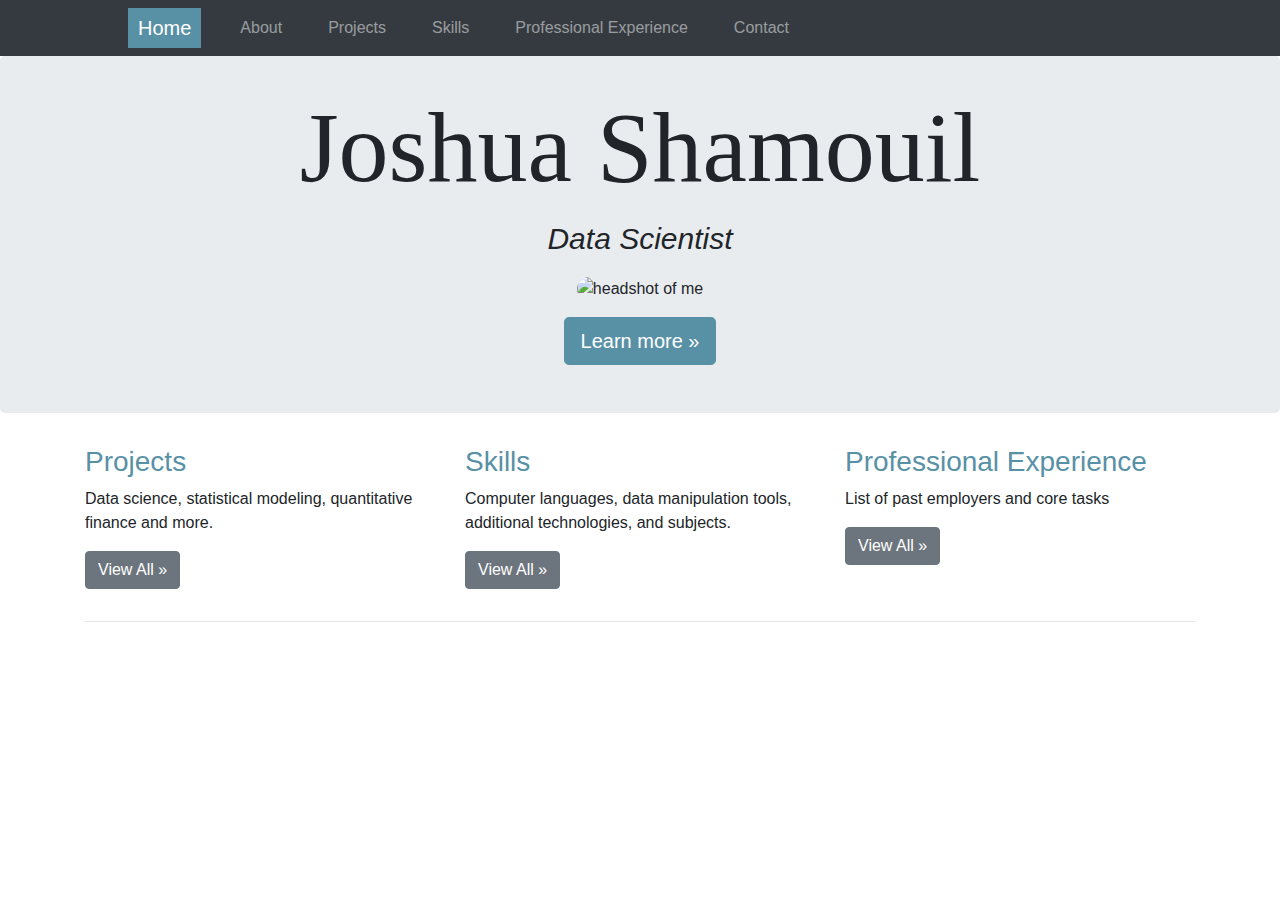
==== index.html @ df408d16 "first commit" ====
<html lang="en"><head>
  <meta charset="utf-8">
  <meta name="viewport" content="width=device-width, initial-scale=1, shrink-to-fit=no">
  <title>Joshua's Portfolio</title>
  <link href="https://fonts.googleapis.com/css2?family=Delius+Swash+Caps&amp;display=swap" rel="stylesheet">
  <link rel="stylesheet" href="https://stackpath.bootstrapcdn.com/bootstrap/4.4.1/css/bootstrap.min.css" integrity="sha384-Vkoo8x4CGsO3+Hhxv8T/Q5PaXtkKtu6ug5TOeNV6gBiFeWPGFN9MuhOf23Q9Ifjh" crossorigin="anonymous">
  <style>
    .bd-placeholder-img {
      font-size: 1.125rem;
      text-anchor: middle;
      -webkit-user-select: none;
      -moz-user-select: none;
      -ms-user-select: none;
      user-select: none;
    }

    @media (min-width: 768px) {
      .bd-placeholder-img-lg {
        font-size: 3.5rem;
      }
    }
  </style>

  <link href="assets/index.css" rel="stylesheet">

</head>

<body>
  <nav class="navbar navbar-expand-md navbar-dark fixed-top bg-dark">
    <a class="navbar-brand" href="index.html">Home</a>
    <button class="navbar-toggler" type="button" data-toggle="collapse" data-target="#navbarsExampleDefault" aria-controls="navbarsExampleDefault" aria-expanded="false" aria-label="Toggle navigation">
      <span class="navbar-toggler-icon"></span>
    </button>

    <div class="collapse navbar-collapse" id="navbarsExampleDefault">
      <ul class="navbar-nav mr-auto">
        <li class="nav-item">
          <a class="nav-link" href="about.html">About</a>
        </li>
		<li class="nav-item">
			<a class="nav-link" href="allprojects.html">Projects</a>
		</li>
        <li class="nav-item">
          <a class="nav-link" href="skills.html">Skills</a>
        </li>
        <li class="nav-item">
          <a class="nav-link" href="professional_experience.html">Professional Experience</a>
        </li>
        <li class="nav-item">
          <a class="nav-link" href="contact.html">Contact</a>
        </li>
      </ul>
    </div>
  </nav>

  <main role="main">

    <!-- Main jumbotron for a primary marketing message or call to action -->
    <div class="jumbotron homepage-top">
      <div class="container">
        <h1 class="display-3 title-name">Joshua Shamouil</h1>
        <p class="title-description">
          Data Scientist
        </p>
        <p><img class="headshot" src="images/headshot.jpg" alt="headshot of me"></p>
        <p><a class="btn btn-primary btn-lg blue-button" href="about.html" role="button">Learn more »</a></p>
      </div>
    </div>

    <div class="container">
      <div class="row">
        <div class="col-md-4 col-sm-12">
          <h2><a class="box-title" href="allprojects.html">Projects</a></h2>
          <p>Data science, statistical modeling, quantitative finance and more.</p>
          <p><a class="btn btn-primary grey-button" href="allprojects.html" role="button">View All »</a></p>
        </div>
        <div class="col-md-4 col-sm-12">
          <h2><a class="box-title" href="skills.html">Skills</a></h2>
          <p>Computer languages, data manipulation tools, additional technologies, and subjects.</p>
          <p><a class="btn btn-primary grey-button" href="skills.html" role="button">View All »</a></p>
        </div>
        <div class="col-md-4 col-sm-12">
          <h2><a class="box-title" href="recommendations.html">Professional Experience</a></h2>
          <p>List of past employers and core tasks</p>
          <p><a class="btn btn-primary grey-button" href="recommendations.html" role="button">View All »</a></p>
        </div>
      </div>

      <hr>

    </div> <!-- /container -->

  </main>

  <footer class="container">
    <br>
    <br>
  </footer>
  <script src="https://code.jquery.com/jquery-3.4.1.slim.min.js" integrity="sha384-J6qa4849blE2+poT4WnyKhv5vZF5SrPo0iEjwBvKU7imGFAV0wwj1yYfoRSJoZ+n" crossorigin="anonymous"></script>
  <script src="https://cdn.jsdelivr.net/npm/popper.js@1.16.0/dist/umd/popper.min.js" integrity="sha384-Q6E9RHvbIyZFJoft+2mJbHaEWldlvI9IOYy5n3zV9zzTtmI3UksdQRVvoxMfooAo" crossorigin="anonymous"></script>
  <script src="https://stackpath.bootstrapcdn.com/bootstrap/4.4.1/js/bootstrap.min.js" integrity="sha384-wfSDF2E50Y2D1uUdj0O3uMBJnjuUD4Ih7YwaYd1iqfktj0Uod8GCExl3Og8ifwB6" crossorigin="anonymous"></script>



</body></html>
---- assets/index.css ----
/* Move down content because we have a fixed navbar that is 3.5rem tall */
body {
  padding-top: 3.5rem;
}

.homepage-top {
  text-align: center;
  padding: 2rem 2rem;
}

.othertabs-top {
  text-align: center;
  padding: 2rem 2rem;
}

a:hover {
  text-decoration: none;
  color: #354373;
}

.dropdown:hover .dropdown-menu {
  display: block;
}
.dropdown-menu {
  margin-top: 0px;
}

.box-title {
  font-size: 28px;
  color: #5891a6;
}

.headshot {
  max-width: 300px;
  max-height: 300px;
  border-radius: 150px;
}

.title-name {
  font-size: 100px;
  font-family: 'Times New Roman', cursive;
  font-weight: 500;
}

.title-name2 {
  font-size: 60px;
}

.title-description {
  font-size: 30px;
  font-style: italic;
}

.title-description2 {
  font-size: 26px;
  font-family: 'Jost', sans-serif;
  font-weight: 400;
  font-style: italic;
}

.navbar {
  padding-right: 10%;
  padding-left: 10%;
}

.nav-item {
  padding-right: 15px;
  padding-left: 15px;
}

.navbar-brand {
  background-color: #5891a6;
  padding-right: 10px;
  padding-left: 10px;
}

.navbar-brand:hover {
  background-color: #578af7;
}

.blue-button {
  background-color: #5891a6;
  border-color: #5891a6;
}

.blue-button:hover {
  background-color: #578af7;
  border-color: #578af7;
}

.grey-button {
  background-color: #6c757d;
  border-color: #6c757d;
  display: inline-block !important;
}

.grey-button:hover {
  background-color: #578af7;
  border-color: #578af7;
}

.green-button {
  background-color: #58a698;
  border-color: #58a698;
  display: inline-block !important;
}

.green-button:hover {
  background-color: #578af7;
  border-color: #578af7;
}

.link {
  color: #5891a6;
}

.contact-info {
  text-align: center;
}

.skill-header {
  font-size: 20px;
  color: #5891a6;
}

.skill-list {
  margin-bottom: 15px;
}

.tech-header {
  font-size: 18px;
  color: #5891a6;
}

.card {
  margin-bottom: 30px;
}

.card-title {
  font-size: 16px;
  margin: 6px 0 6px 0;
}

.card-text {
  font-size: 13px;
}

.about-text {
  font-size: 14px;
}

iframe {
  border-width: 0px;
}

.code {
  width: 100%;
  height: 100%;
}

.code2 {
  max-width: 100%;
  max-height: 100%;
}

.map {
  border: 5px white solid;
}

.sample-pics {
  padding: 0;
  margin-bottom: 15px;
}

.tab-description{
  margin: 15px;
}

.random-text {
  text-align: center;
}

/* Style the tab */
.tab {
  overflow: hidden;
  border: 1px solid #ccc;
  background-color: #f1f1f1;
}

/* Style the buttons that are used to open the tab content */
.tab button {
  background-color: inherit;
  float: left;
  border: none;
  outline: none;
  cursor: pointer;
  padding: 14px 16px;
  transition: 0.3s;
}

/* Change background color of buttons on hover */
.tab button:hover {
  background-color: #ddd;
}

/* Create an active/current tablink class */
.tab button.active {
  background-color: #ccc;
}

/* Style the tab content */
.tabcontent {
  display: none;
  padding: 6px 12px;
  border: 1px solid #ccc;
  border-top: none;
}

#more1, #more2, #more3, #more4, #more5, #more6 {
  display: none;
}

.rec-header {
  color: #5891a6;
  margin: 0;
}

.rec-align {
  text-align: center;
}

/* makes title name responsive for small screens */
@media (max-width: 992px) {
  .title-name {
    font-size: 90px;
  }
}

/* makes title name responsive for x-small screens */
@media (max-width: 768px) {
  .title-name {
    font-size: 60px;
  }
}

@media screen and (min-width: 768px){
  .dropdown:hover .dropdown-menu, .btn-group:hover .dropdown-menu{
        display: block;
    }
    .dropdown-menu{
        margin-top: 0;
    }
    .dropdown-toggle{
        margin-bottom: 2px;
    }
    .navbar .dropdown-toggle, .nav-tabs .dropdown-toggle{
        margin-bottom: 0;
    }
}
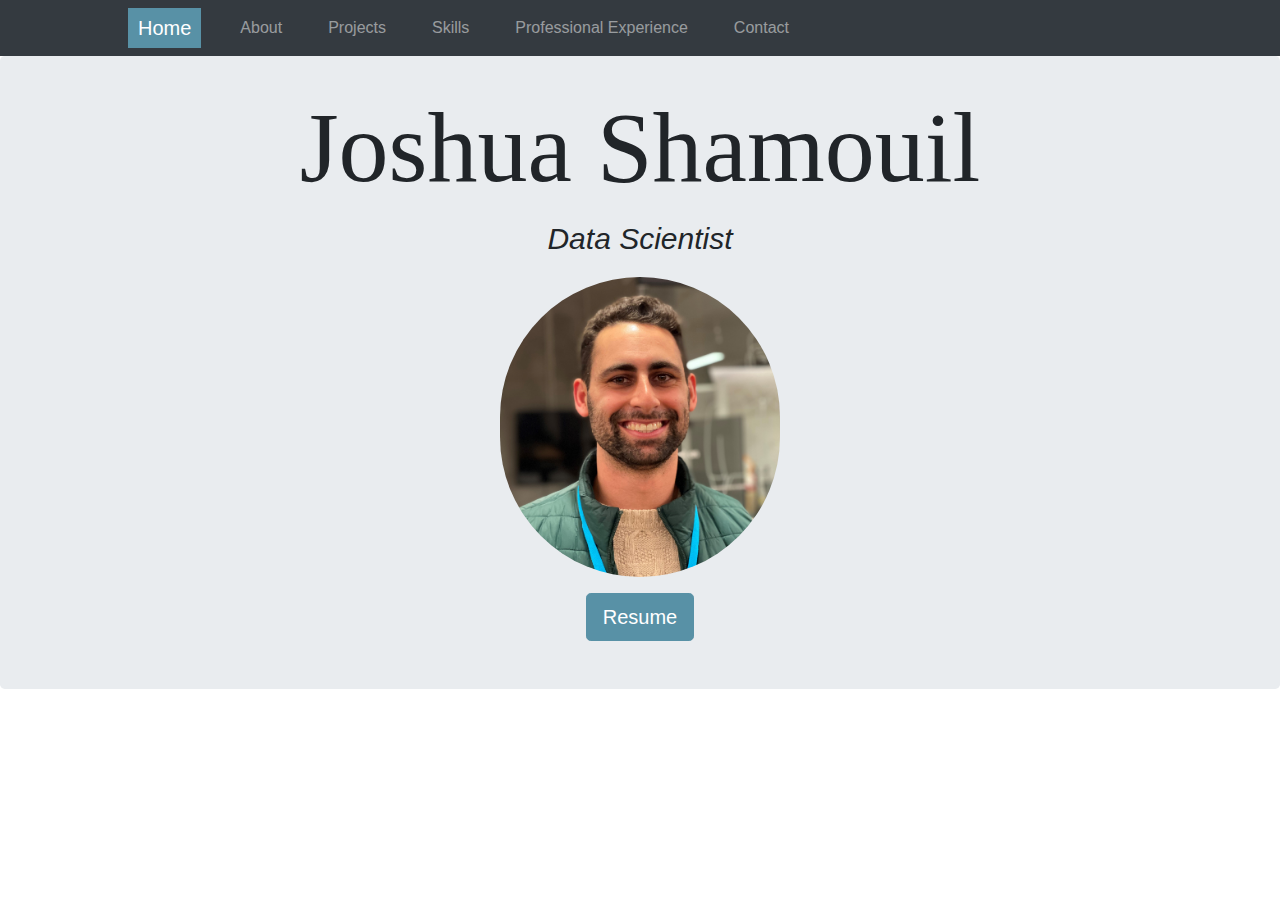
==== commit 2728221f: "home page update" ====
--- a/index.html
+++ b/index.html
@@ -62,11 +62,12 @@
         <p class="title-description">
           Data Scientist
         </p>
-        <p><img class="headshot" src="images/headshot.jpg" alt="headshot of me"></p>
-        <p><a class="btn btn-primary btn-lg blue-button" href="about.html" role="button">Learn more »</a></p>
+        <p><img class="headshot" src="images/haven_headshot_c2.jpg" alt="headshot of me"></p>
+        <p><a class="btn btn-primary btn-lg blue-button" href="assets/Shamouil.josh_3.10.2022.pdf" role="button">Resume</a></p>
       </div>
     </div>
 
+	<!--
     <div class="container">
       <div class="row">
         <div class="col-md-4 col-sm-12">
@@ -82,13 +83,14 @@
         <div class="col-md-4 col-sm-12">
           <h2><a class="box-title" href="recommendations.html">Professional Experience</a></h2>
           <p>List of past employers and core tasks</p>
-          <p><a class="btn btn-primary grey-button" href="recommendations.html" role="button">View All »</a></p>
+          <p><a class="btn btn-primary grey-button" href="professional_experience.html" role="button">View All »</a></p>
         </div>
       </div>
+	   
 
       <hr>
 
-    </div> <!-- /container -->
+    </div> --> <!-- /container -->
 
   </main>
 
@@ -102,4 +104,4 @@
 
 
 
-</body></html>+</body></html>
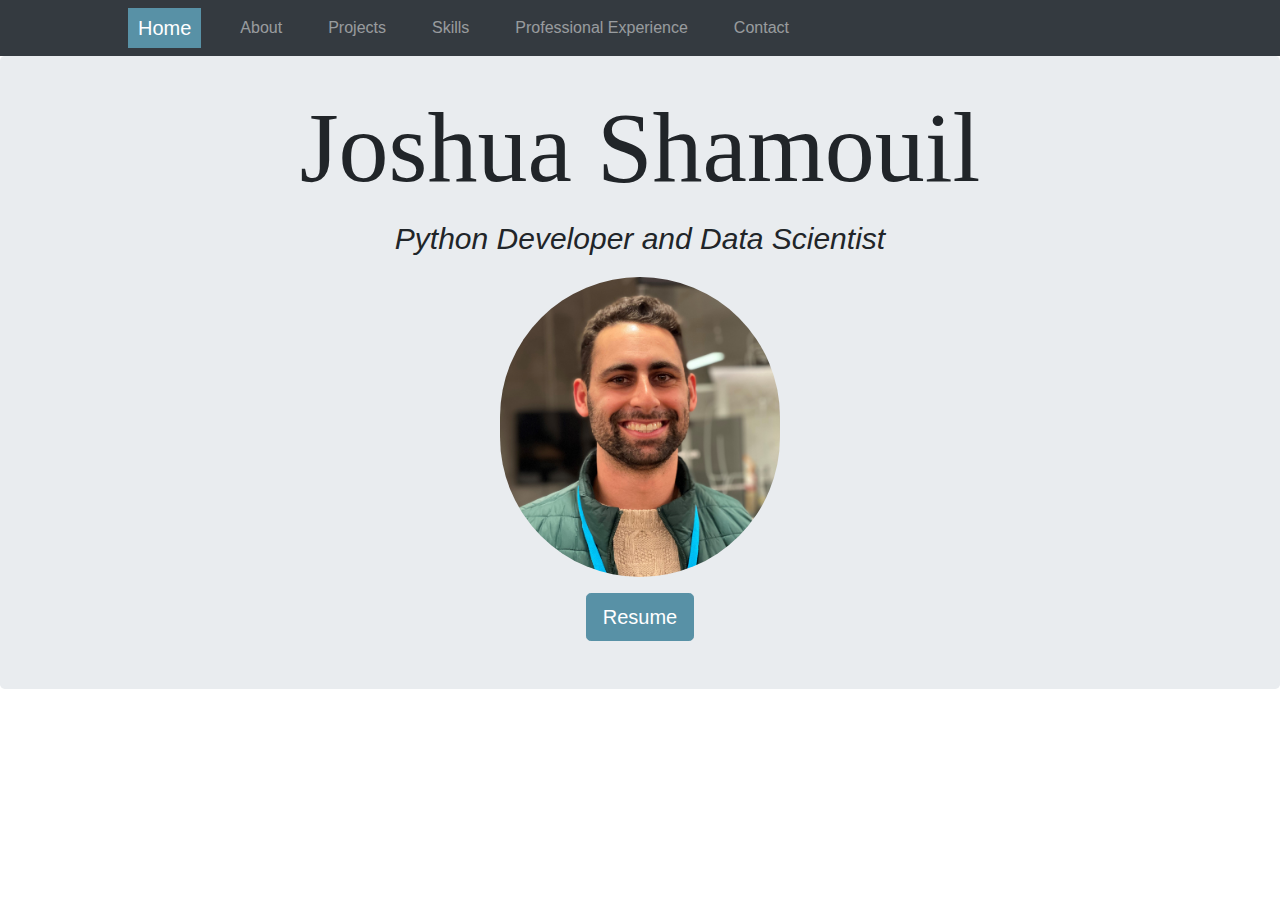
==== commit b70e4452: "Update index.html title change" ====
--- a/index.html
+++ b/index.html
@@ -60,10 +60,10 @@
       <div class="container">
         <h1 class="display-3 title-name">Joshua Shamouil</h1>
         <p class="title-description">
-          Data Scientist
+          Python Developer and Data Scientist
         </p>
         <p><img class="headshot" src="images/haven_headshot_c2.jpg" alt="headshot of me"></p>
-        <p><a class="btn btn-primary btn-lg blue-button" href="assets/Shamouil.josh_3.10.2022.pdf" role="button">Resume</a></p>
+        <p><a class="btn btn-primary btn-lg blue-button" href="assets/Joshua_Shamouil_Resume_07.05.2023.pdf" role="button">Resume</a></p>
       </div>
     </div>
 
